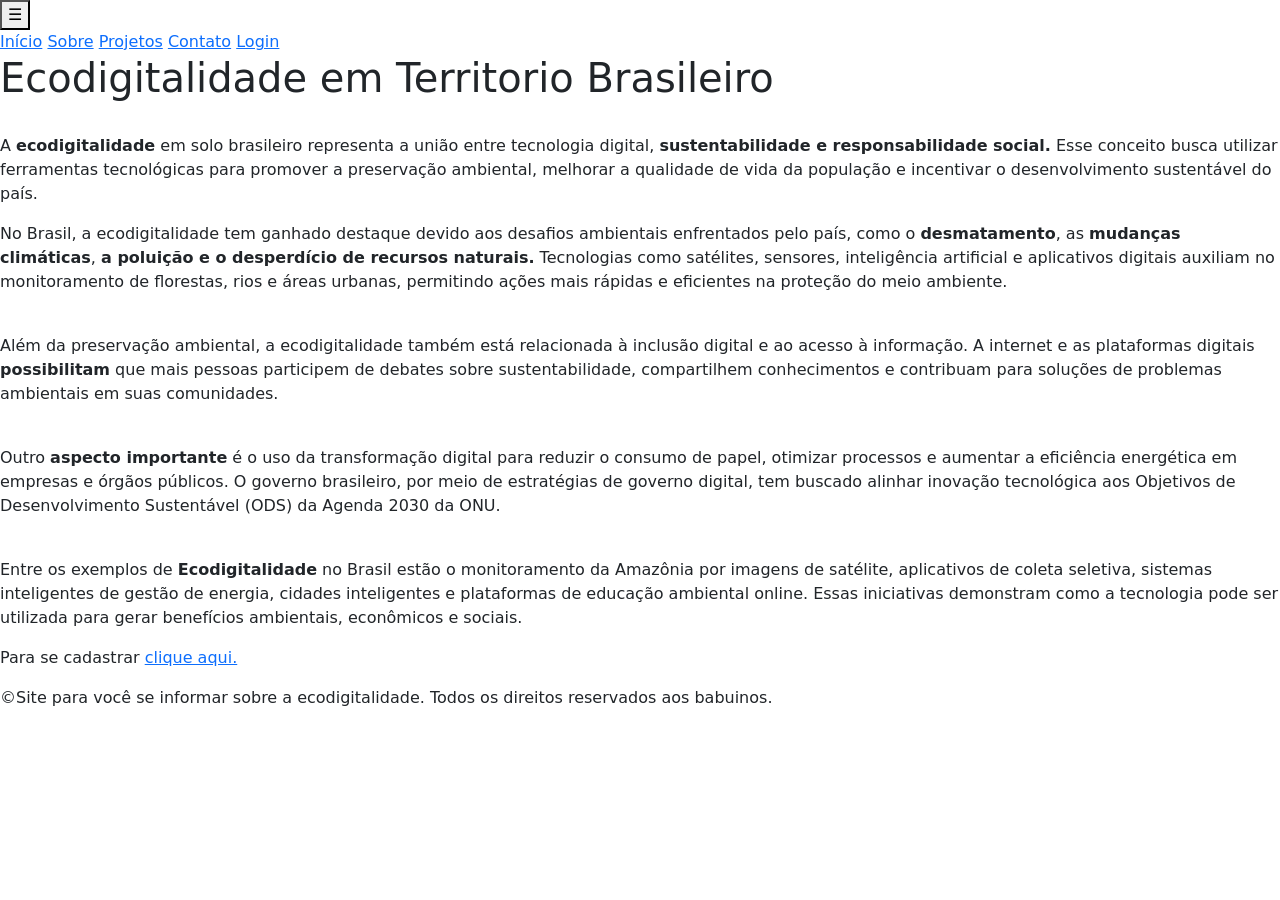
==== index.html @ b10991df "Update index.html" ====
<!DOCTYPE html>
<html lang="pt-BR">
<head>
    <meta charset="UTF-8">
    <meta name="viewport" content="width=device-width, initial-scale=1.0">
    <title>Ecodigitalidade no Brasil</title>
     <link href="https://cdn.jsdelivr.net/npm/bootstrap@5.3.0/dist/css/bootstrap.min.css" rel="stylesheet">
     <script src="https://cdn.jsdelivr.net/npm/bootstrap@5.3.0/dist/js/bootstrap.bundle.min.js"></script>
</head>
           
     
<body>
    <!--botao hamburguer-->
    <section>
      <header>


    <button class="menu-btn" onclick="abrirMenu()">☰</button>

    <nav id="menu">
        <a href="index.html">Início</a>
        <a href="sobre.html">Sobre</a>
        <a href="projetos.html">Projetos</a>
        <a href="contato.html">Contato</a>
        <a href="login.html">Login</a>
    </nav>
</header>

<script>
function abrirMenu() {
    document.getElementById("menu").classList.toggle("ativo");
}
</script>

    
    <section>
        <!--introduçao do tema-->
<header><h1>Ecodigitalidade em Territorio Brasileiro</h1></header>

<br><p>A <b>ecodigitalidade</b> em solo brasileiro representa a união entre tecnologia digital, <b>sustentabilidade e responsabilidade social.</b> Esse conceito busca utilizar ferramentas tecnológicas para promover a preservação ambiental, melhorar a qualidade de vida da população e incentivar o desenvolvimento sustentável do país.</p>
<p>No Brasil, a ecodigitalidade tem ganhado destaque devido aos desafios ambientais enfrentados pelo país, como o <b>desmatamento</b>, as <b>mudanças climáticas</b>, <b>a poluição e o desperdício de recursos naturais.</b> Tecnologias como satélites, sensores, inteligência artificial e aplicativos digitais auxiliam no monitoramento de florestas, rios e áreas urbanas, permitindo ações mais rápidas e eficientes na proteção do meio ambiente.</p>
<br>
<p>Além da preservação ambiental, a ecodigitalidade também está relacionada à inclusão digital e ao acesso à informação. A internet e as plataformas digitais <b>possibilitam</b> que mais pessoas participem de debates sobre sustentabilidade, compartilhem conhecimentos e contribuam para soluções de problemas ambientais em suas comunidades.</p>
<br>
<p>Outro <b>aspecto importante</b> é o uso da transformação digital para reduzir o consumo de papel, otimizar processos e aumentar a eficiência energética em empresas e órgãos públicos. O governo brasileiro, por meio de estratégias de governo digital, tem buscado alinhar inovação tecnológica aos Objetivos de Desenvolvimento Sustentável (ODS) da Agenda 2030 da ONU.</p>
<br>
<p>Entre os exemplos de <b>Ecodigitalidade</b> no Brasil estão o monitoramento da Amazônia por imagens de satélite, aplicativos de coleta seletiva, sistemas inteligentes de gestão de energia, cidades inteligentes e plataformas de educação ambiental online. Essas iniciativas demonstram como a tecnologia pode ser utilizada para gerar benefícios ambientais, econômicos e sociais.</p>
</section>
    
    
</body>
</html>
    <footer>
        <p>Para se cadastrar <a href="login.html" target="_blank">clique aqui.</a></p>
    <p>&copy;Site para você se informar sobre a ecodigitalidade. Todos os direitos reservados aos babuinos.</p></footer>
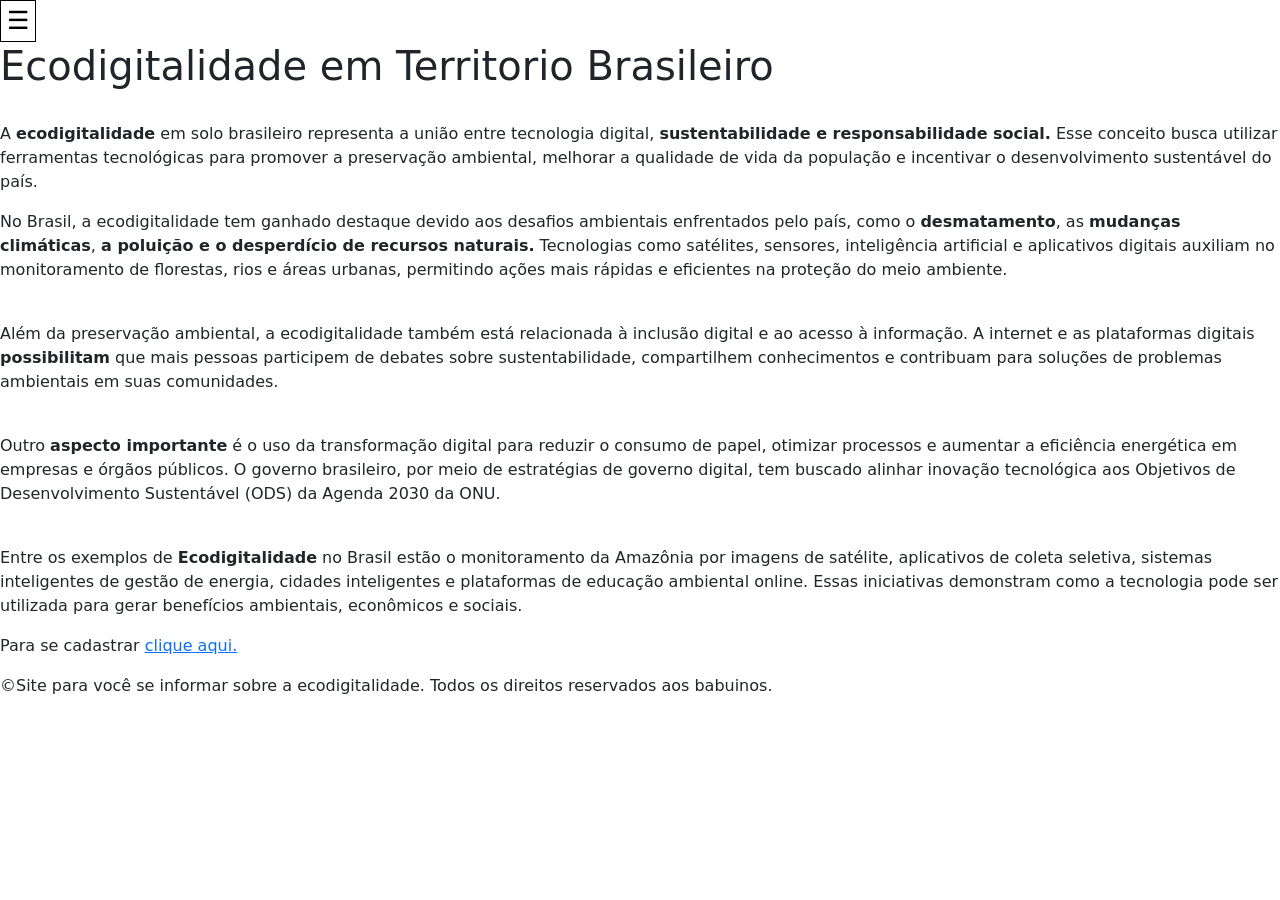
==== commit 26c0c49f: "Update index.html" ====
--- a/index.html
+++ b/index.html
@@ -6,6 +6,36 @@
     <title>Ecodigitalidade no Brasil</title>
      <link href="https://cdn.jsdelivr.net/npm/bootstrap@5.3.0/dist/css/bootstrap.min.css" rel="stylesheet">
      <script src="https://cdn.jsdelivr.net/npm/bootstrap@5.3.0/dist/js/bootstrap.bundle.min.js"></script>
+    
+    <style>
+        .menu-btn {
+            font-size: 25px;
+            background: white;
+            border: 1px solid black;
+            cursor: pointer;
+        }
+
+        #menu {
+            display: none;
+        }
+
+        #menu.ativo {
+            display: flex;
+            flex-direction: column;
+            position: absolute;
+            top: 50px;
+            left: 0;
+            background: white;
+            padding: 15px;
+            gap: 10px;
+            border: 1px solid #ccc;
+        }
+
+        #menu a {
+            text-decoration: none;
+            color: black;
+        }
+    </style>
 </head>
            
      
@@ -49,7 +79,7 @@
     
     
 </body>
-</html>
+
     <footer>
         <p>Para se cadastrar <a href="login.html" target="_blank">clique aqui.</a></p>
     <p>&copy;Site para você se informar sobre a ecodigitalidade. Todos os direitos reservados aos babuinos.</p></footer>
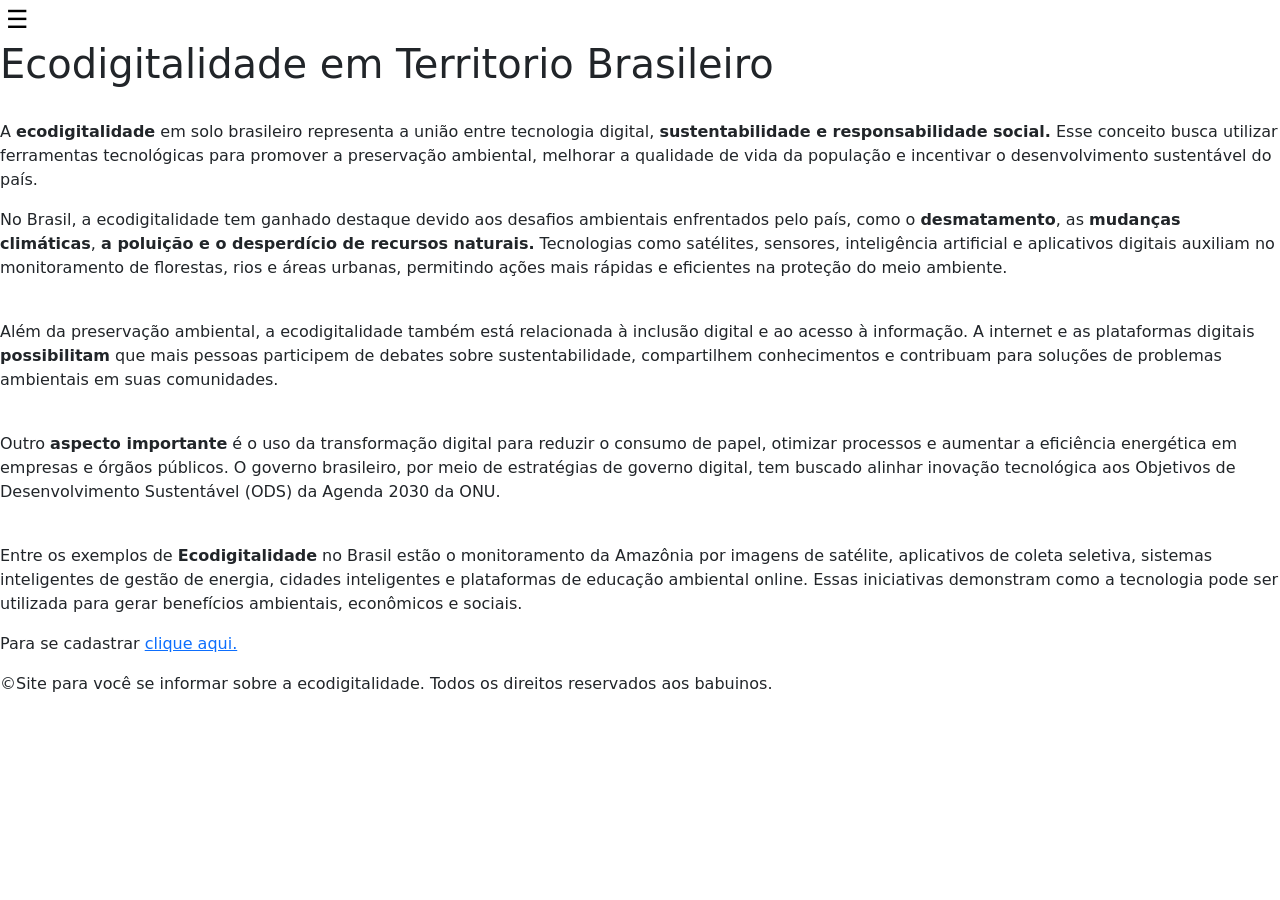
==== commit 9883d503: "Update index.html" ====
--- a/index.html
+++ b/index.html
@@ -11,7 +11,7 @@
         .menu-btn {
             font-size: 25px;
             background: white;
-            border: 1px solid black;
+            border: 0px solid white;
             cursor: pointer;
         }
 
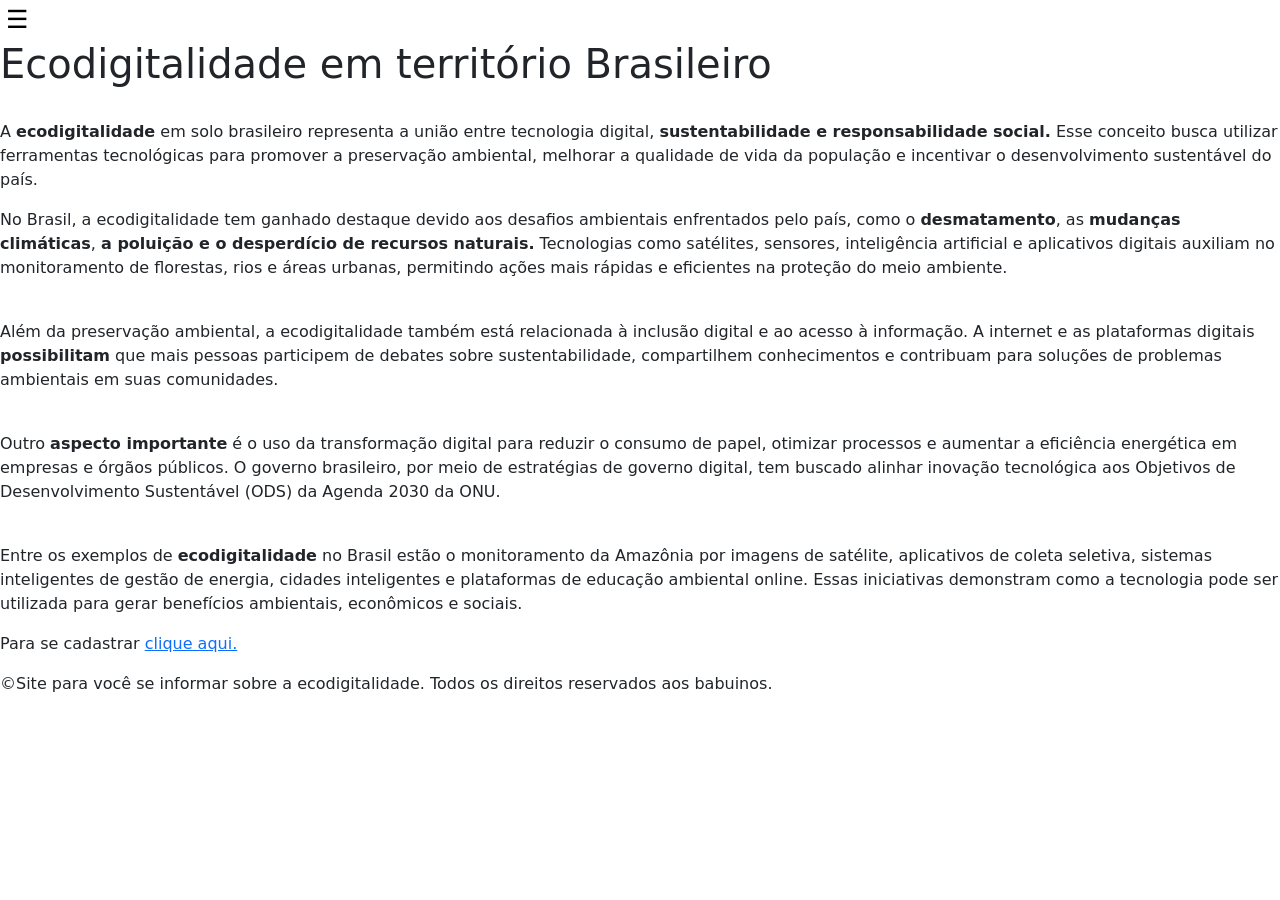
==== commit 5ce400d5: "Atualizar o index.html" ====
--- a/index.html
+++ b/index.html
@@ -65,7 +65,7 @@
     
     <section>
         <!--introduçao do tema-->
-<header><h1>Ecodigitalidade em Territorio Brasileiro</h1></header>
+<header><h1>Ecodigitalidade em território Brasileiro</h1></header>
 
 <br><p>A <b>ecodigitalidade</b> em solo brasileiro representa a união entre tecnologia digital, <b>sustentabilidade e responsabilidade social.</b> Esse conceito busca utilizar ferramentas tecnológicas para promover a preservação ambiental, melhorar a qualidade de vida da população e incentivar o desenvolvimento sustentável do país.</p>
 <p>No Brasil, a ecodigitalidade tem ganhado destaque devido aos desafios ambientais enfrentados pelo país, como o <b>desmatamento</b>, as <b>mudanças climáticas</b>, <b>a poluição e o desperdício de recursos naturais.</b> Tecnologias como satélites, sensores, inteligência artificial e aplicativos digitais auxiliam no monitoramento de florestas, rios e áreas urbanas, permitindo ações mais rápidas e eficientes na proteção do meio ambiente.</p>
@@ -74,7 +74,7 @@
 <br>
 <p>Outro <b>aspecto importante</b> é o uso da transformação digital para reduzir o consumo de papel, otimizar processos e aumentar a eficiência energética em empresas e órgãos públicos. O governo brasileiro, por meio de estratégias de governo digital, tem buscado alinhar inovação tecnológica aos Objetivos de Desenvolvimento Sustentável (ODS) da Agenda 2030 da ONU.</p>
 <br>
-<p>Entre os exemplos de <b>Ecodigitalidade</b> no Brasil estão o monitoramento da Amazônia por imagens de satélite, aplicativos de coleta seletiva, sistemas inteligentes de gestão de energia, cidades inteligentes e plataformas de educação ambiental online. Essas iniciativas demonstram como a tecnologia pode ser utilizada para gerar benefícios ambientais, econômicos e sociais.</p>
+<p>Entre os exemplos de <b>ecodigitalidade</b> no Brasil estão o monitoramento da Amazônia por imagens de satélite, aplicativos de coleta seletiva, sistemas inteligentes de gestão de energia, cidades inteligentes e plataformas de educação ambiental online. Essas iniciativas demonstram como a tecnologia pode ser utilizada para gerar benefícios ambientais, econômicos e sociais.</p>
 </section>
     
     
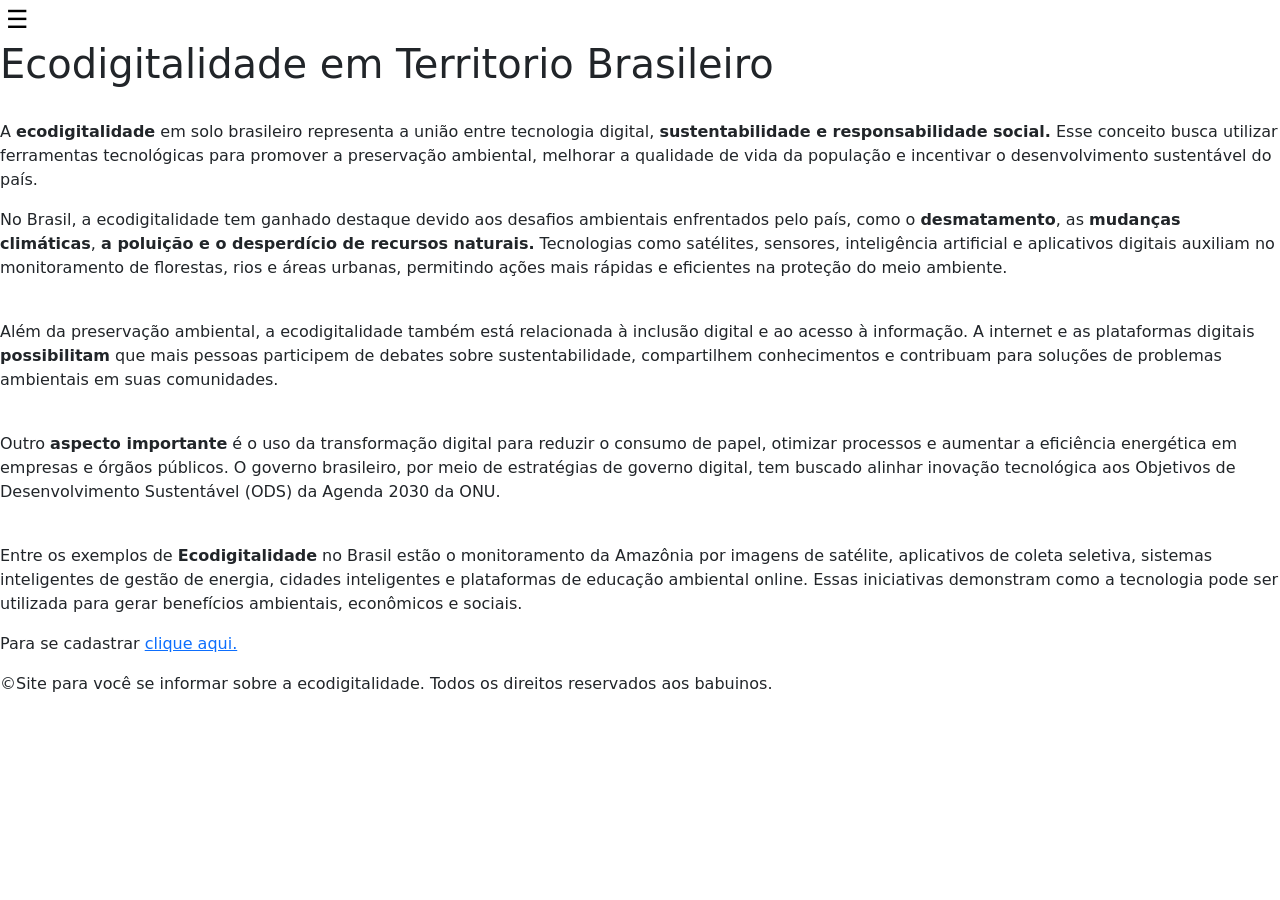
==== commit d7e359fb: "Update index.html" ====
--- a/index.html
+++ b/index.html
@@ -65,7 +65,7 @@
     
     <section>
         <!--introduçao do tema-->
-<header><h1>Ecodigitalidade em território Brasileiro</h1></header>
+<header><h1>Ecodigitalidade em Territorio Brasileiro</h1></header>
 
 <br><p>A <b>ecodigitalidade</b> em solo brasileiro representa a união entre tecnologia digital, <b>sustentabilidade e responsabilidade social.</b> Esse conceito busca utilizar ferramentas tecnológicas para promover a preservação ambiental, melhorar a qualidade de vida da população e incentivar o desenvolvimento sustentável do país.</p>
 <p>No Brasil, a ecodigitalidade tem ganhado destaque devido aos desafios ambientais enfrentados pelo país, como o <b>desmatamento</b>, as <b>mudanças climáticas</b>, <b>a poluição e o desperdício de recursos naturais.</b> Tecnologias como satélites, sensores, inteligência artificial e aplicativos digitais auxiliam no monitoramento de florestas, rios e áreas urbanas, permitindo ações mais rápidas e eficientes na proteção do meio ambiente.</p>
@@ -74,12 +74,12 @@
 <br>
 <p>Outro <b>aspecto importante</b> é o uso da transformação digital para reduzir o consumo de papel, otimizar processos e aumentar a eficiência energética em empresas e órgãos públicos. O governo brasileiro, por meio de estratégias de governo digital, tem buscado alinhar inovação tecnológica aos Objetivos de Desenvolvimento Sustentável (ODS) da Agenda 2030 da ONU.</p>
 <br>
-<p>Entre os exemplos de <b>ecodigitalidade</b> no Brasil estão o monitoramento da Amazônia por imagens de satélite, aplicativos de coleta seletiva, sistemas inteligentes de gestão de energia, cidades inteligentes e plataformas de educação ambiental online. Essas iniciativas demonstram como a tecnologia pode ser utilizada para gerar benefícios ambientais, econômicos e sociais.</p>
+<p>Entre os exemplos de <b>Ecodigitalidade</b> no Brasil estão o monitoramento da Amazônia por imagens de satélite, aplicativos de coleta seletiva, sistemas inteligentes de gestão de energia, cidades inteligentes e plataformas de educação ambiental online. Essas iniciativas demonstram como a tecnologia pode ser utilizada para gerar benefícios ambientais, econômicos e sociais.</p>
 </section>
     
     
 </body>
 
     <footer>
-        <p>Para se cadastrar <a href="login.html" target="_blank">clique aqui.</a></p>
+        <p>Para se cadastrar <a href="cadastro.html" target="_blank">clique aqui.</a></p>
     <p>&copy;Site para você se informar sobre a ecodigitalidade. Todos os direitos reservados aos babuinos.</p></footer>
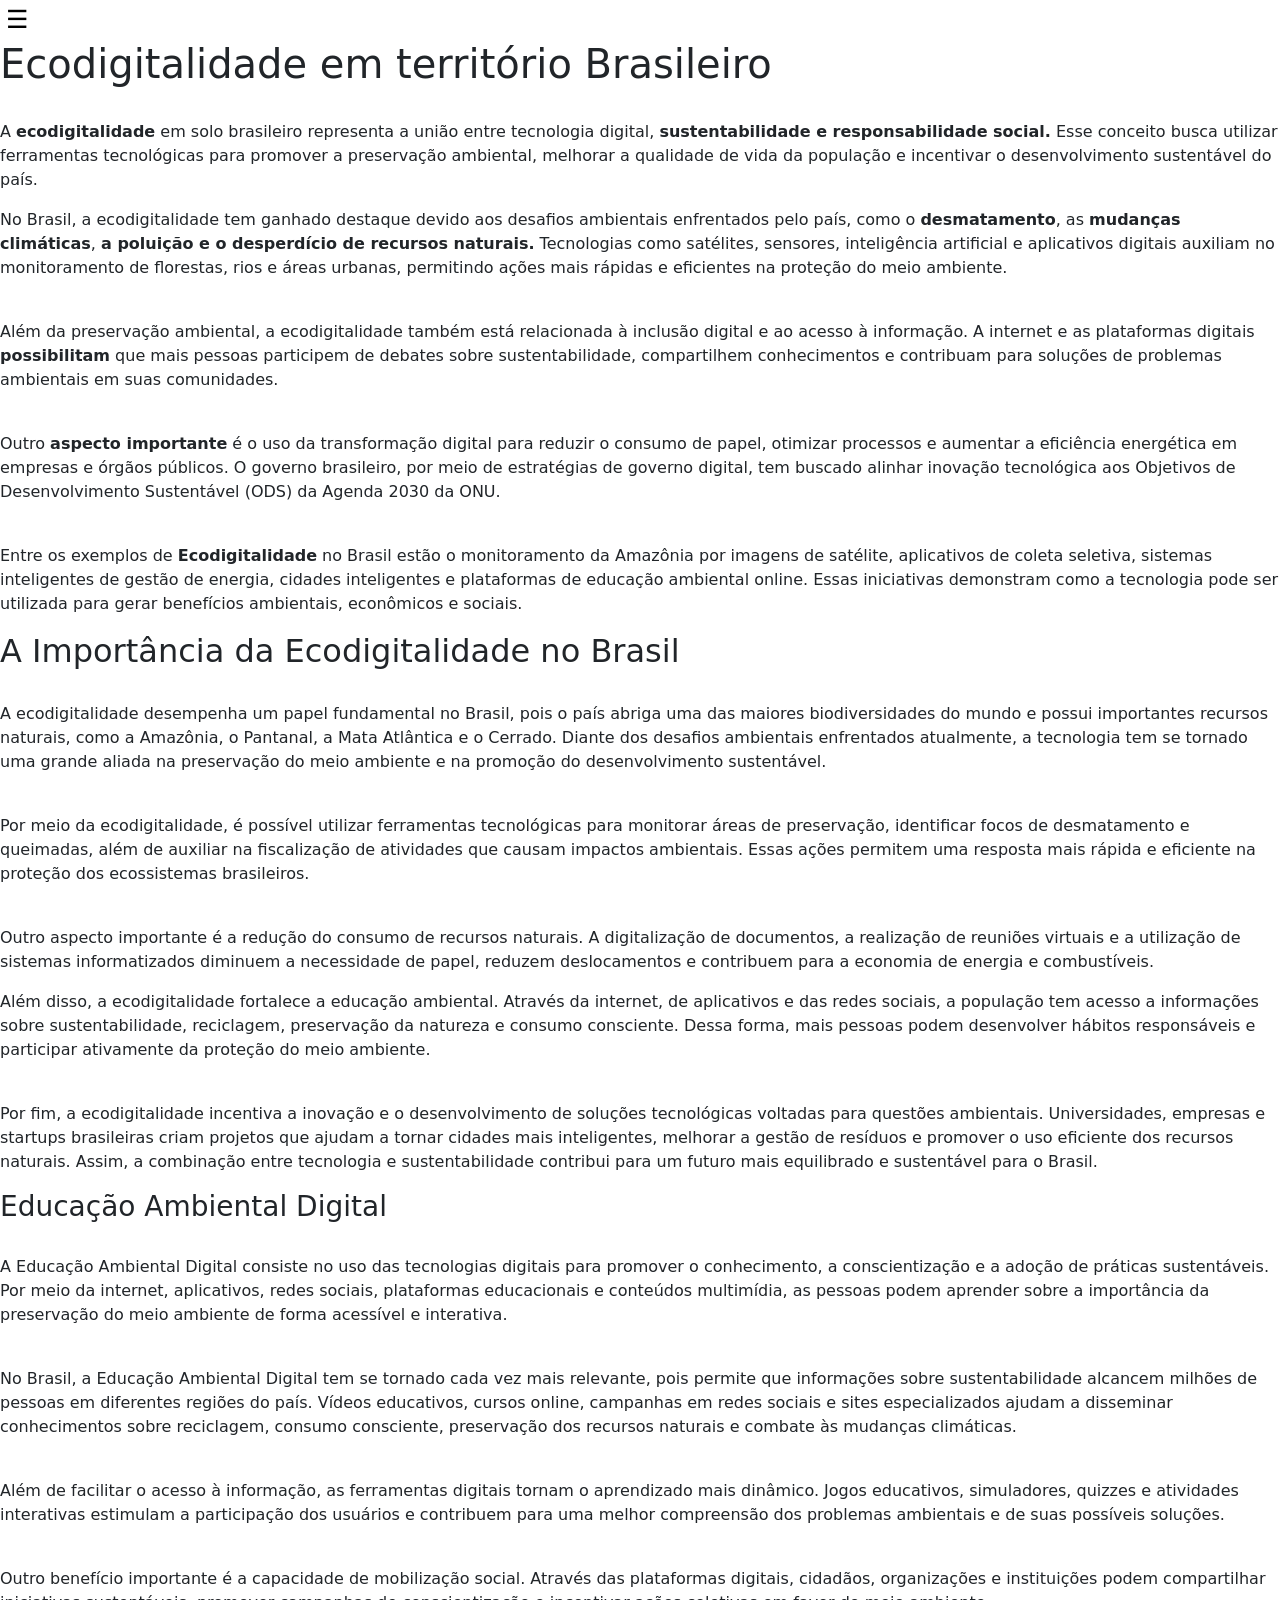
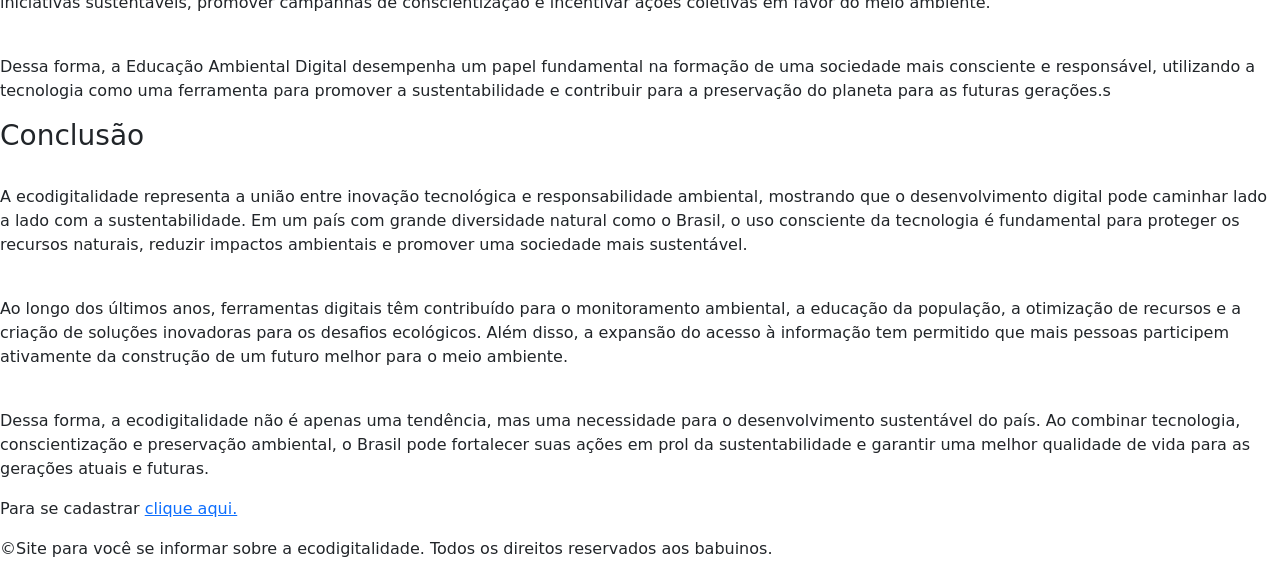
==== commit 7d78b3e3: "Update index.html" ====
--- a/index.html
+++ b/index.html
@@ -65,7 +65,7 @@
     
     <section>
         <!--introduçao do tema-->
-<header><h1>Ecodigitalidade em Territorio Brasileiro</h1></header>
+<header><h1>Ecodigitalidade em território Brasileiro</h1></header>
 
 <br><p>A <b>ecodigitalidade</b> em solo brasileiro representa a união entre tecnologia digital, <b>sustentabilidade e responsabilidade social.</b> Esse conceito busca utilizar ferramentas tecnológicas para promover a preservação ambiental, melhorar a qualidade de vida da população e incentivar o desenvolvimento sustentável do país.</p>
 <p>No Brasil, a ecodigitalidade tem ganhado destaque devido aos desafios ambientais enfrentados pelo país, como o <b>desmatamento</b>, as <b>mudanças climáticas</b>, <b>a poluição e o desperdício de recursos naturais.</b> Tecnologias como satélites, sensores, inteligência artificial e aplicativos digitais auxiliam no monitoramento de florestas, rios e áreas urbanas, permitindo ações mais rápidas e eficientes na proteção do meio ambiente.</p>
@@ -75,9 +75,42 @@
 <p>Outro <b>aspecto importante</b> é o uso da transformação digital para reduzir o consumo de papel, otimizar processos e aumentar a eficiência energética em empresas e órgãos públicos. O governo brasileiro, por meio de estratégias de governo digital, tem buscado alinhar inovação tecnológica aos Objetivos de Desenvolvimento Sustentável (ODS) da Agenda 2030 da ONU.</p>
 <br>
 <p>Entre os exemplos de <b>Ecodigitalidade</b> no Brasil estão o monitoramento da Amazônia por imagens de satélite, aplicativos de coleta seletiva, sistemas inteligentes de gestão de energia, cidades inteligentes e plataformas de educação ambiental online. Essas iniciativas demonstram como a tecnologia pode ser utilizada para gerar benefícios ambientais, econômicos e sociais.</p>
+
+<header><h2>A Importância da Ecodigitalidade no Brasil</h2></header>
+
+<br><p> A ecodigitalidade desempenha um papel fundamental no Brasil, pois o país abriga uma das maiores biodiversidades do mundo e possui importantes recursos naturais, como a Amazônia, o Pantanal, a Mata Atlântica e o Cerrado. Diante dos desafios ambientais enfrentados atualmente, a tecnologia tem se tornado uma grande aliada na preservação do meio ambiente e na promoção do desenvolvimento sustentável.</p>
+<br>
+<p>Por meio da ecodigitalidade, é possível utilizar ferramentas tecnológicas para monitorar áreas de preservação, identificar focos de desmatamento e queimadas, além de auxiliar na fiscalização de atividades que causam impactos ambientais. Essas ações permitem uma resposta mais rápida e eficiente na proteção dos ecossistemas brasileiros.</p>
+<br>
+<p>Outro aspecto importante é a redução do consumo de recursos naturais. A digitalização de documentos, a realização de reuniões virtuais e a utilização de sistemas informatizados diminuem a necessidade de papel, reduzem deslocamentos e contribuem para a economia de energia e combustíveis.
+<br>
+<p>Além disso, a ecodigitalidade fortalece a educação ambiental. Através da internet, de aplicativos e das redes sociais, a população tem acesso a informações sobre sustentabilidade, reciclagem, preservação da natureza e consumo consciente. Dessa forma, mais pessoas podem desenvolver hábitos responsáveis e participar ativamente da proteção do meio ambiente.</p>
+<br>
+<p>Por fim, a ecodigitalidade incentiva a inovação e o desenvolvimento de soluções tecnológicas voltadas para questões ambientais. Universidades, empresas e startups brasileiras criam projetos que ajudam a tornar cidades mais inteligentes, melhorar a gestão de resíduos e promover o uso eficiente dos recursos naturais. Assim, a combinação entre tecnologia e sustentabilidade contribui para um futuro mais equilibrado e sustentável para o Brasil.</p>
+
+<header><h3>Educação Ambiental Digital</h3></header>
+
+<br><p>A Educação Ambiental Digital consiste no uso das tecnologias digitais para promover o conhecimento, a conscientização e a adoção de práticas sustentáveis. Por meio da internet, aplicativos, redes sociais, plataformas educacionais e conteúdos multimídia, as pessoas podem aprender sobre a importância da preservação do meio ambiente de forma acessível e interativa.</p>
+<br>
+<p>No Brasil, a Educação Ambiental Digital tem se tornado cada vez mais relevante, pois permite que informações sobre sustentabilidade alcancem milhões de pessoas em diferentes regiões do país. Vídeos educativos, cursos online, campanhas em redes sociais e sites especializados ajudam a disseminar conhecimentos sobre reciclagem, consumo consciente, preservação dos recursos naturais e combate às mudanças climáticas.</p>
+<br>
+<p>Além de facilitar o acesso à informação, as ferramentas digitais tornam o aprendizado mais dinâmico. Jogos educativos, simuladores, quizzes e atividades interativas estimulam a participação dos usuários e contribuem para uma melhor compreensão dos problemas ambientais e de suas possíveis soluções.</p>
+<br>
+<p>Outro benefício importante é a capacidade de mobilização social. Através das plataformas digitais, cidadãos, organizações e instituições podem compartilhar iniciativas sustentáveis, promover campanhas de conscientização e incentivar ações coletivas em favor do meio ambiente.</p>
+<br>
+<p>Dessa forma, a Educação Ambiental Digital desempenha um papel fundamental na formação de uma sociedade mais consciente e responsável, utilizando a tecnologia como uma ferramenta para promover a sustentabilidade e contribuir para a preservação do planeta para as futuras gerações.s</p>
+
+<header><h3>Conclusão</h3></header>
+
+<br><p>A ecodigitalidade representa a união entre inovação tecnológica e responsabilidade ambiental, mostrando que o desenvolvimento digital pode caminhar lado a lado com a sustentabilidade. Em um país com grande diversidade natural como o Brasil, o uso consciente da tecnologia é fundamental para proteger os recursos naturais, reduzir impactos ambientais e promover uma sociedade mais sustentável.</p>
+<br>
+<p>Ao longo dos últimos anos, ferramentas digitais têm contribuído para o monitoramento ambiental, a educação da população, a otimização de recursos e a criação de soluções inovadoras para os desafios ecológicos. Além disso, a expansão do acesso à informação tem permitido que mais pessoas participem ativamente da construção de um futuro melhor para o meio ambiente.</p>
+<br>
+<p>Dessa forma, a ecodigitalidade não é apenas uma tendência, mas uma necessidade para o desenvolvimento sustentável do país. Ao combinar tecnologia, conscientização e preservação ambiental, o Brasil pode fortalecer suas ações em prol da sustentabilidade e garantir uma melhor qualidade de vida para as gerações atuais e futuras.</p>
+
 </section>
-    
-    
+
+
 </body>
 
     <footer>
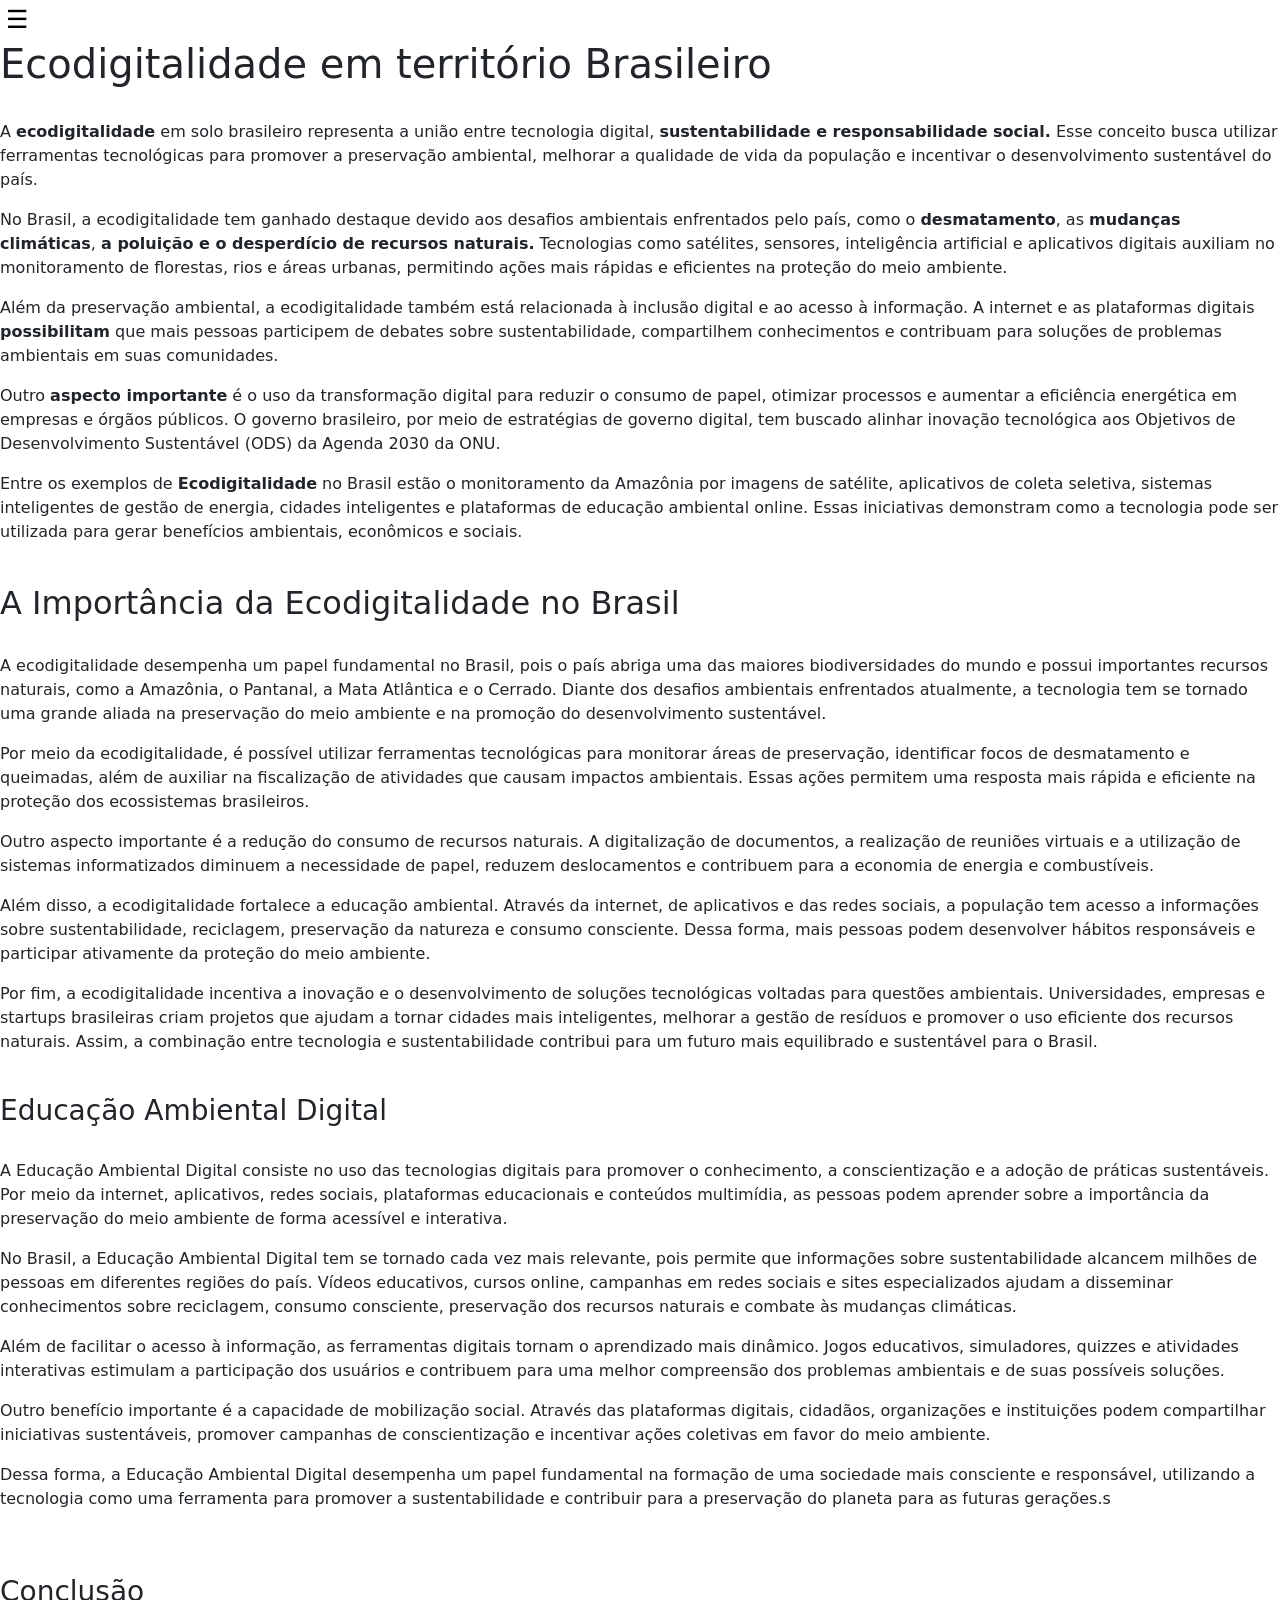
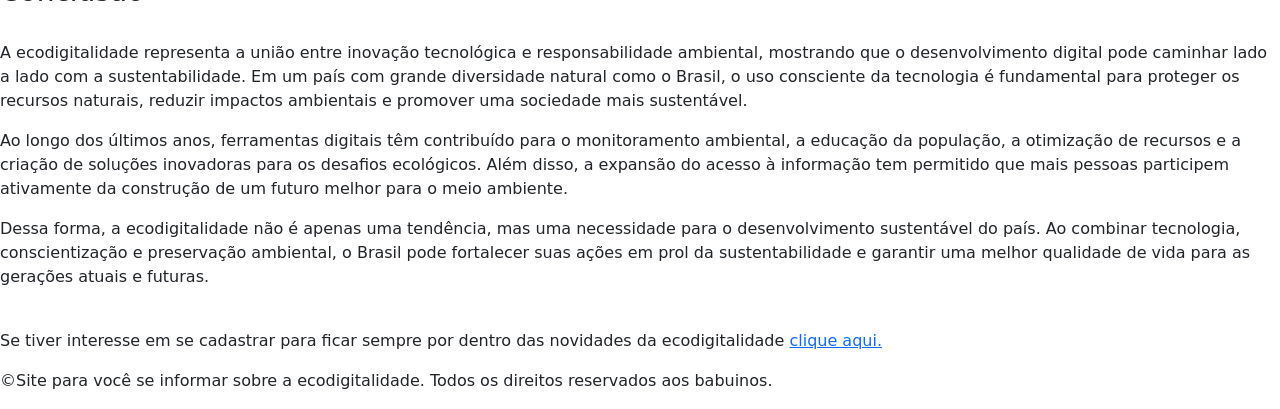
==== commit e1a2998b: "Update index.html" ====
--- a/index.html
+++ b/index.html
@@ -69,44 +69,42 @@
 
 <br><p>A <b>ecodigitalidade</b> em solo brasileiro representa a união entre tecnologia digital, <b>sustentabilidade e responsabilidade social.</b> Esse conceito busca utilizar ferramentas tecnológicas para promover a preservação ambiental, melhorar a qualidade de vida da população e incentivar o desenvolvimento sustentável do país.</p>
 <p>No Brasil, a ecodigitalidade tem ganhado destaque devido aos desafios ambientais enfrentados pelo país, como o <b>desmatamento</b>, as <b>mudanças climáticas</b>, <b>a poluição e o desperdício de recursos naturais.</b> Tecnologias como satélites, sensores, inteligência artificial e aplicativos digitais auxiliam no monitoramento de florestas, rios e áreas urbanas, permitindo ações mais rápidas e eficientes na proteção do meio ambiente.</p>
-<br>
 <p>Além da preservação ambiental, a ecodigitalidade também está relacionada à inclusão digital e ao acesso à informação. A internet e as plataformas digitais <b>possibilitam</b> que mais pessoas participem de debates sobre sustentabilidade, compartilhem conhecimentos e contribuam para soluções de problemas ambientais em suas comunidades.</p>
-<br>
 <p>Outro <b>aspecto importante</b> é o uso da transformação digital para reduzir o consumo de papel, otimizar processos e aumentar a eficiência energética em empresas e órgãos públicos. O governo brasileiro, por meio de estratégias de governo digital, tem buscado alinhar inovação tecnológica aos Objetivos de Desenvolvimento Sustentável (ODS) da Agenda 2030 da ONU.</p>
-<br>
 <p>Entre os exemplos de <b>Ecodigitalidade</b> no Brasil estão o monitoramento da Amazônia por imagens de satélite, aplicativos de coleta seletiva, sistemas inteligentes de gestão de energia, cidades inteligentes e plataformas de educação ambiental online. Essas iniciativas demonstram como a tecnologia pode ser utilizada para gerar benefícios ambientais, econômicos e sociais.</p>
-
+<img src="ChatGPT Image 12 de set. de 2026, 12_20_16.png" alt="">
 <header><h2>A Importância da Ecodigitalidade no Brasil</h2></header>
 
 <br><p> A ecodigitalidade desempenha um papel fundamental no Brasil, pois o país abriga uma das maiores biodiversidades do mundo e possui importantes recursos naturais, como a Amazônia, o Pantanal, a Mata Atlântica e o Cerrado. Diante dos desafios ambientais enfrentados atualmente, a tecnologia tem se tornado uma grande aliada na preservação do meio ambiente e na promoção do desenvolvimento sustentável.</p>
-<br>
 <p>Por meio da ecodigitalidade, é possível utilizar ferramentas tecnológicas para monitorar áreas de preservação, identificar focos de desmatamento e queimadas, além de auxiliar na fiscalização de atividades que causam impactos ambientais. Essas ações permitem uma resposta mais rápida e eficiente na proteção dos ecossistemas brasileiros.</p>
-<br>
+
 <p>Outro aspecto importante é a redução do consumo de recursos naturais. A digitalização de documentos, a realização de reuniões virtuais e a utilização de sistemas informatizados diminuem a necessidade de papel, reduzem deslocamentos e contribuem para a economia de energia e combustíveis.
-<br>
+
 <p>Além disso, a ecodigitalidade fortalece a educação ambiental. Através da internet, de aplicativos e das redes sociais, a população tem acesso a informações sobre sustentabilidade, reciclagem, preservação da natureza e consumo consciente. Dessa forma, mais pessoas podem desenvolver hábitos responsáveis e participar ativamente da proteção do meio ambiente.</p>
-<br>
+
 <p>Por fim, a ecodigitalidade incentiva a inovação e o desenvolvimento de soluções tecnológicas voltadas para questões ambientais. Universidades, empresas e startups brasileiras criam projetos que ajudam a tornar cidades mais inteligentes, melhorar a gestão de resíduos e promover o uso eficiente dos recursos naturais. Assim, a combinação entre tecnologia e sustentabilidade contribui para um futuro mais equilibrado e sustentável para o Brasil.</p>
+<img src="lega.png" alt="">
 
 <header><h3>Educação Ambiental Digital</h3></header>
 
 <br><p>A Educação Ambiental Digital consiste no uso das tecnologias digitais para promover o conhecimento, a conscientização e a adoção de práticas sustentáveis. Por meio da internet, aplicativos, redes sociais, plataformas educacionais e conteúdos multimídia, as pessoas podem aprender sobre a importância da preservação do meio ambiente de forma acessível e interativa.</p>
-<br>
+
 <p>No Brasil, a Educação Ambiental Digital tem se tornado cada vez mais relevante, pois permite que informações sobre sustentabilidade alcancem milhões de pessoas em diferentes regiões do país. Vídeos educativos, cursos online, campanhas em redes sociais e sites especializados ajudam a disseminar conhecimentos sobre reciclagem, consumo consciente, preservação dos recursos naturais e combate às mudanças climáticas.</p>
-<br>
+
 <p>Além de facilitar o acesso à informação, as ferramentas digitais tornam o aprendizado mais dinâmico. Jogos educativos, simuladores, quizzes e atividades interativas estimulam a participação dos usuários e contribuem para uma melhor compreensão dos problemas ambientais e de suas possíveis soluções.</p>
-<br>
+
 <p>Outro benefício importante é a capacidade de mobilização social. Através das plataformas digitais, cidadãos, organizações e instituições podem compartilhar iniciativas sustentáveis, promover campanhas de conscientização e incentivar ações coletivas em favor do meio ambiente.</p>
-<br>
-<p>Dessa forma, a Educação Ambiental Digital desempenha um papel fundamental na formação de uma sociedade mais consciente e responsável, utilizando a tecnologia como uma ferramenta para promover a sustentabilidade e contribuir para a preservação do planeta para as futuras gerações.s</p>
+
+<p>Dessa forma, a Educação Ambiental Digital desempenha um papel fundamental na formação de uma sociedade mais consciente e responsável, utilizando a tecnologia como uma ferramenta para promover a sustentabilidade e contribuir para a preservação do planeta para as futuras gerações.s</p><br>
+<img src="iu_.png" alt="">
 
 <header><h3>Conclusão</h3></header>
 
 <br><p>A ecodigitalidade representa a união entre inovação tecnológica e responsabilidade ambiental, mostrando que o desenvolvimento digital pode caminhar lado a lado com a sustentabilidade. Em um país com grande diversidade natural como o Brasil, o uso consciente da tecnologia é fundamental para proteger os recursos naturais, reduzir impactos ambientais e promover uma sociedade mais sustentável.</p>
-<br>
+
 <p>Ao longo dos últimos anos, ferramentas digitais têm contribuído para o monitoramento ambiental, a educação da população, a otimização de recursos e a criação de soluções inovadoras para os desafios ecológicos. Além disso, a expansão do acesso à informação tem permitido que mais pessoas participem ativamente da construção de um futuro melhor para o meio ambiente.</p>
-<br>
 <p>Dessa forma, a ecodigitalidade não é apenas uma tendência, mas uma necessidade para o desenvolvimento sustentável do país. Ao combinar tecnologia, conscientização e preservação ambiental, o Brasil pode fortalecer suas ações em prol da sustentabilidade e garantir uma melhor qualidade de vida para as gerações atuais e futuras.</p>
+<img src="ChatGPT Image 12 de set. de 2026, 12_15_36(1).png" alt="">
 
 </section>
 
@@ -114,5 +112,5 @@
 </body>
 
     <footer>
-        <p>Para se cadastrar <a href="cadastro.html" target="_blank">clique aqui.</a></p>
+        <p>Se tiver interesse em se cadastrar para ficar sempre por dentro das novidades da ecodigitalidade <a href="cadastro.html" target="_blank">clique aqui.</a></p>
     <p>&copy;Site para você se informar sobre a ecodigitalidade. Todos os direitos reservados aos babuinos.</p></footer>
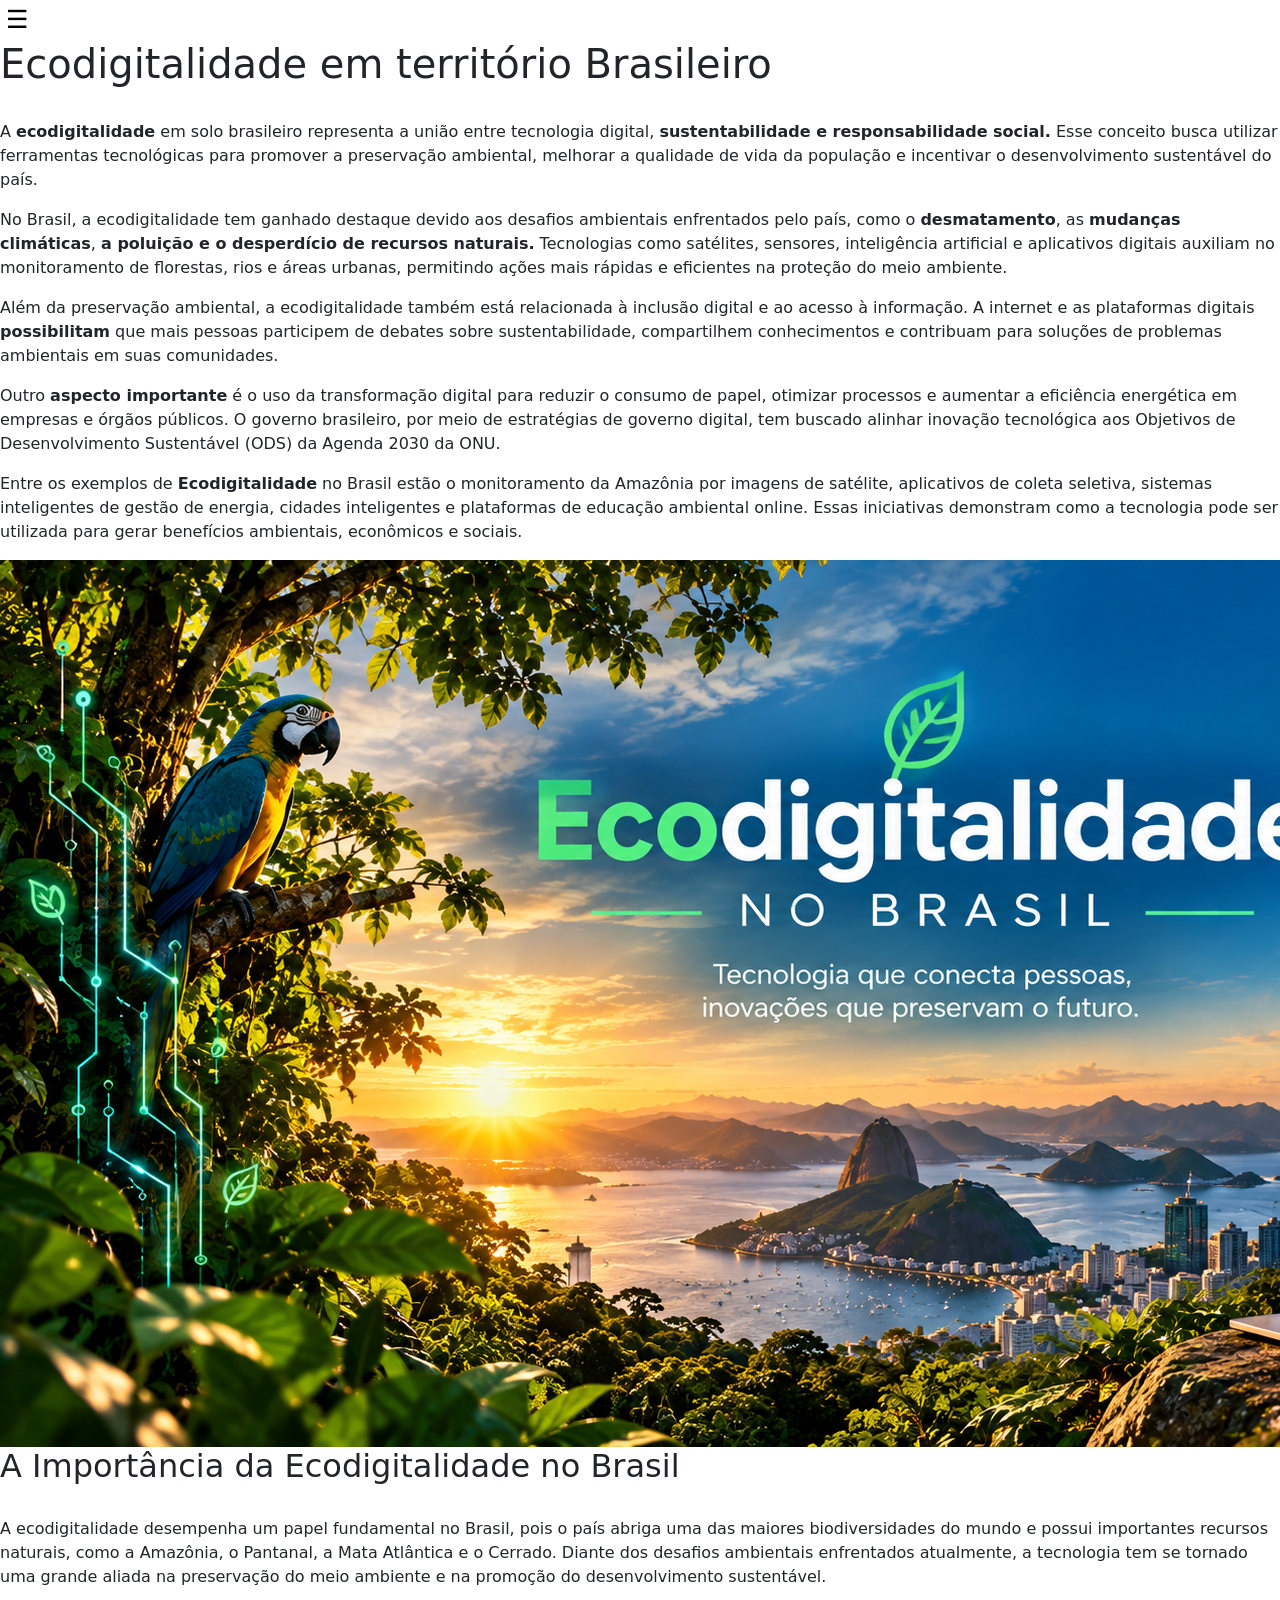
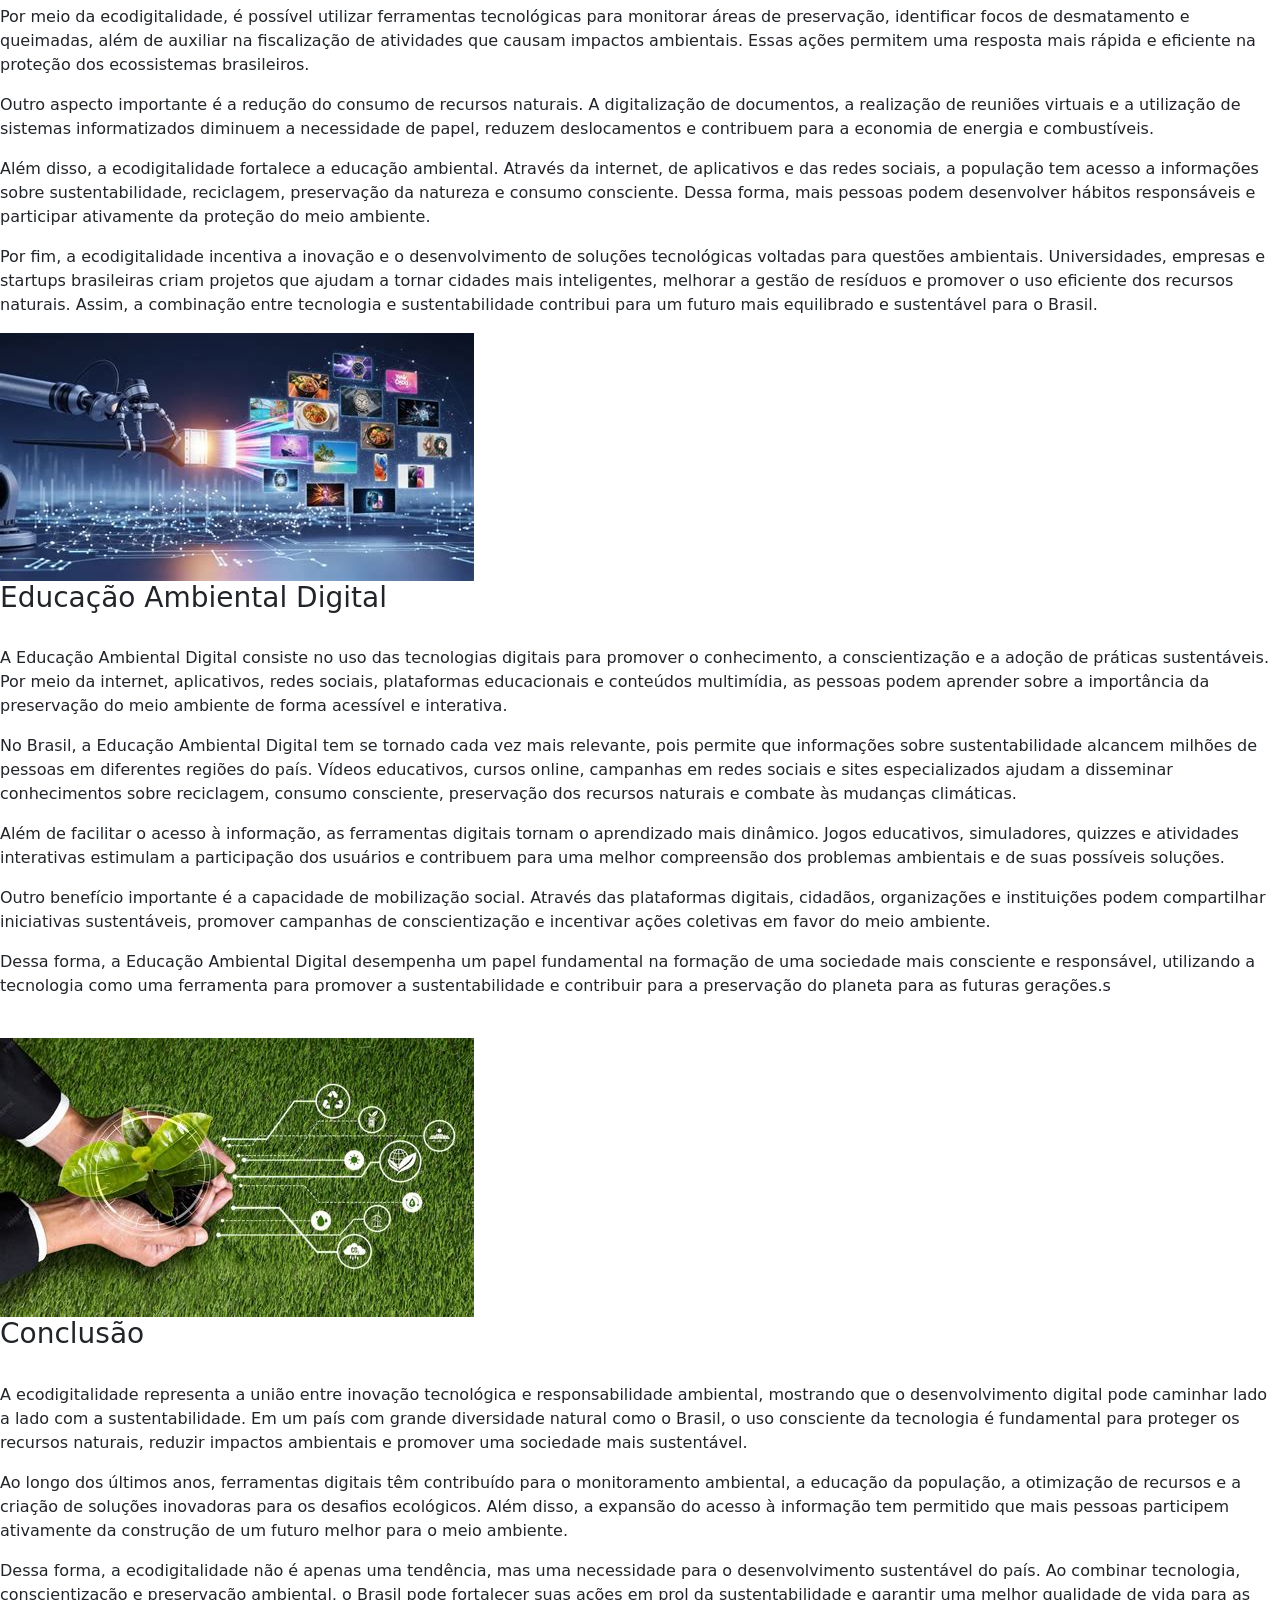
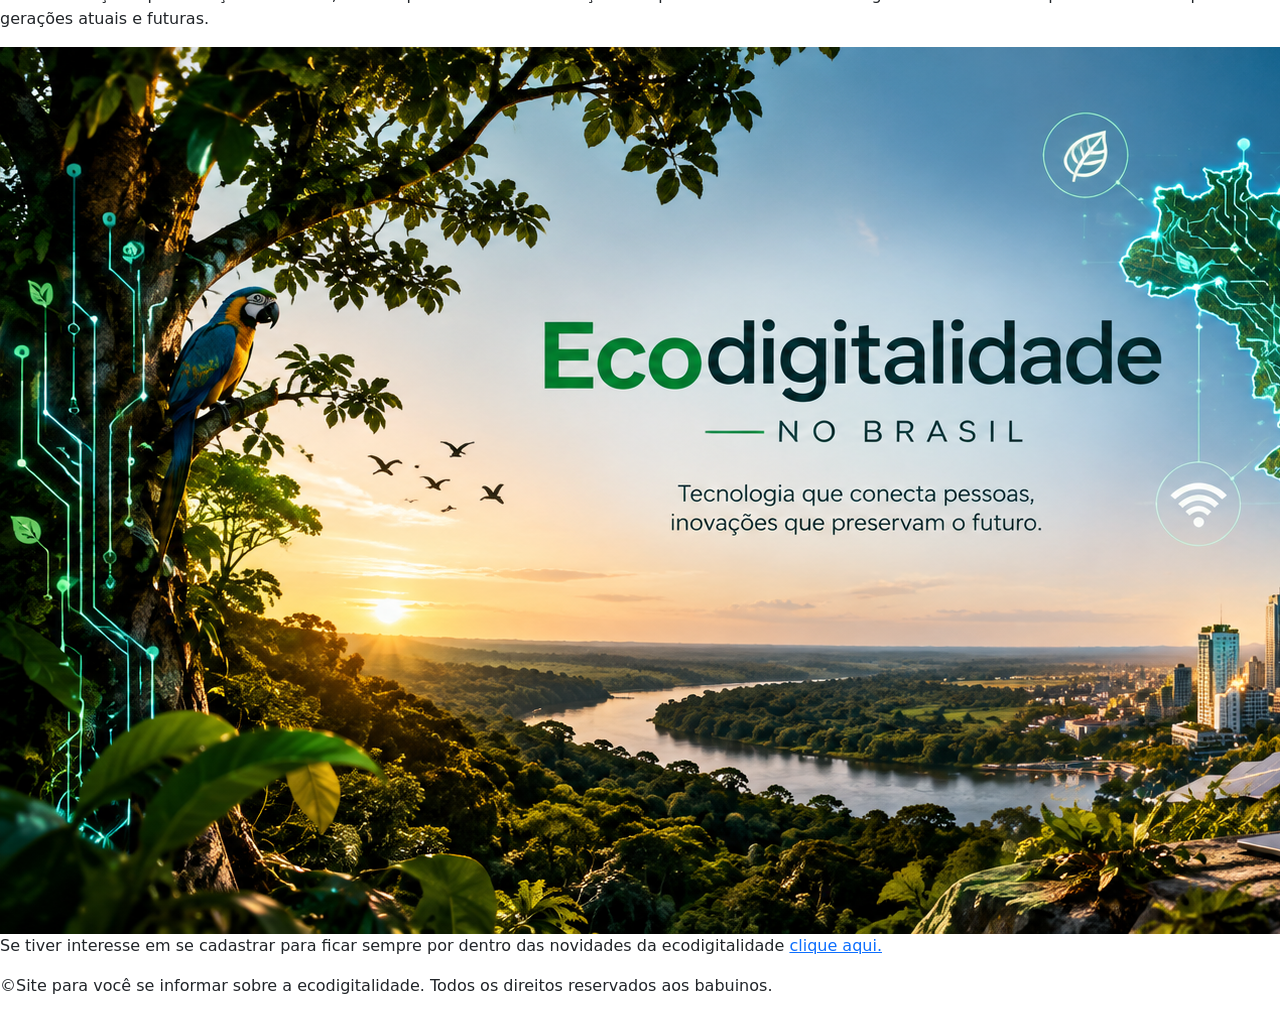
==== commit 5d08bfbb: "Update index.html" ====
--- a/index.html
+++ b/index.html
@@ -4,8 +4,9 @@
     <meta charset="UTF-8">
     <meta name="viewport" content="width=device-width, initial-scale=1.0">
     <title>Ecodigitalidade no Brasil</title>
-     <link href="https://cdn.jsdelivr.net/npm/bootstrap@5.3.0/dist/css/bootstrap.min.css" rel="stylesheet">
-     <script src="https://cdn.jsdelivr.net/npm/bootstrap@5.3.0/dist/js/bootstrap.bundle.min.js"></script>
+    <link href="https://cdn.jsdelivr.net/npm/bootstrap@5.3.0/dist/css/bootstrap.min.css" rel="stylesheet">
+    <script src="https://cdn.jsdelivr.net/npm/bootstrap@5.3.0/dist/js/bootstrap.bundle.min.js"></script>
+    <link rel="stylesheet" href="style.css">
     
     <style>
         .menu-btn {
@@ -37,12 +38,10 @@
         }
     </style>
 </head>
-           
-     
 <body>
     <!--botao hamburguer-->
     <section>
-      <header>
+    <header>
 
 
     <button class="menu-btn" onclick="abrirMenu()">☰</button>
